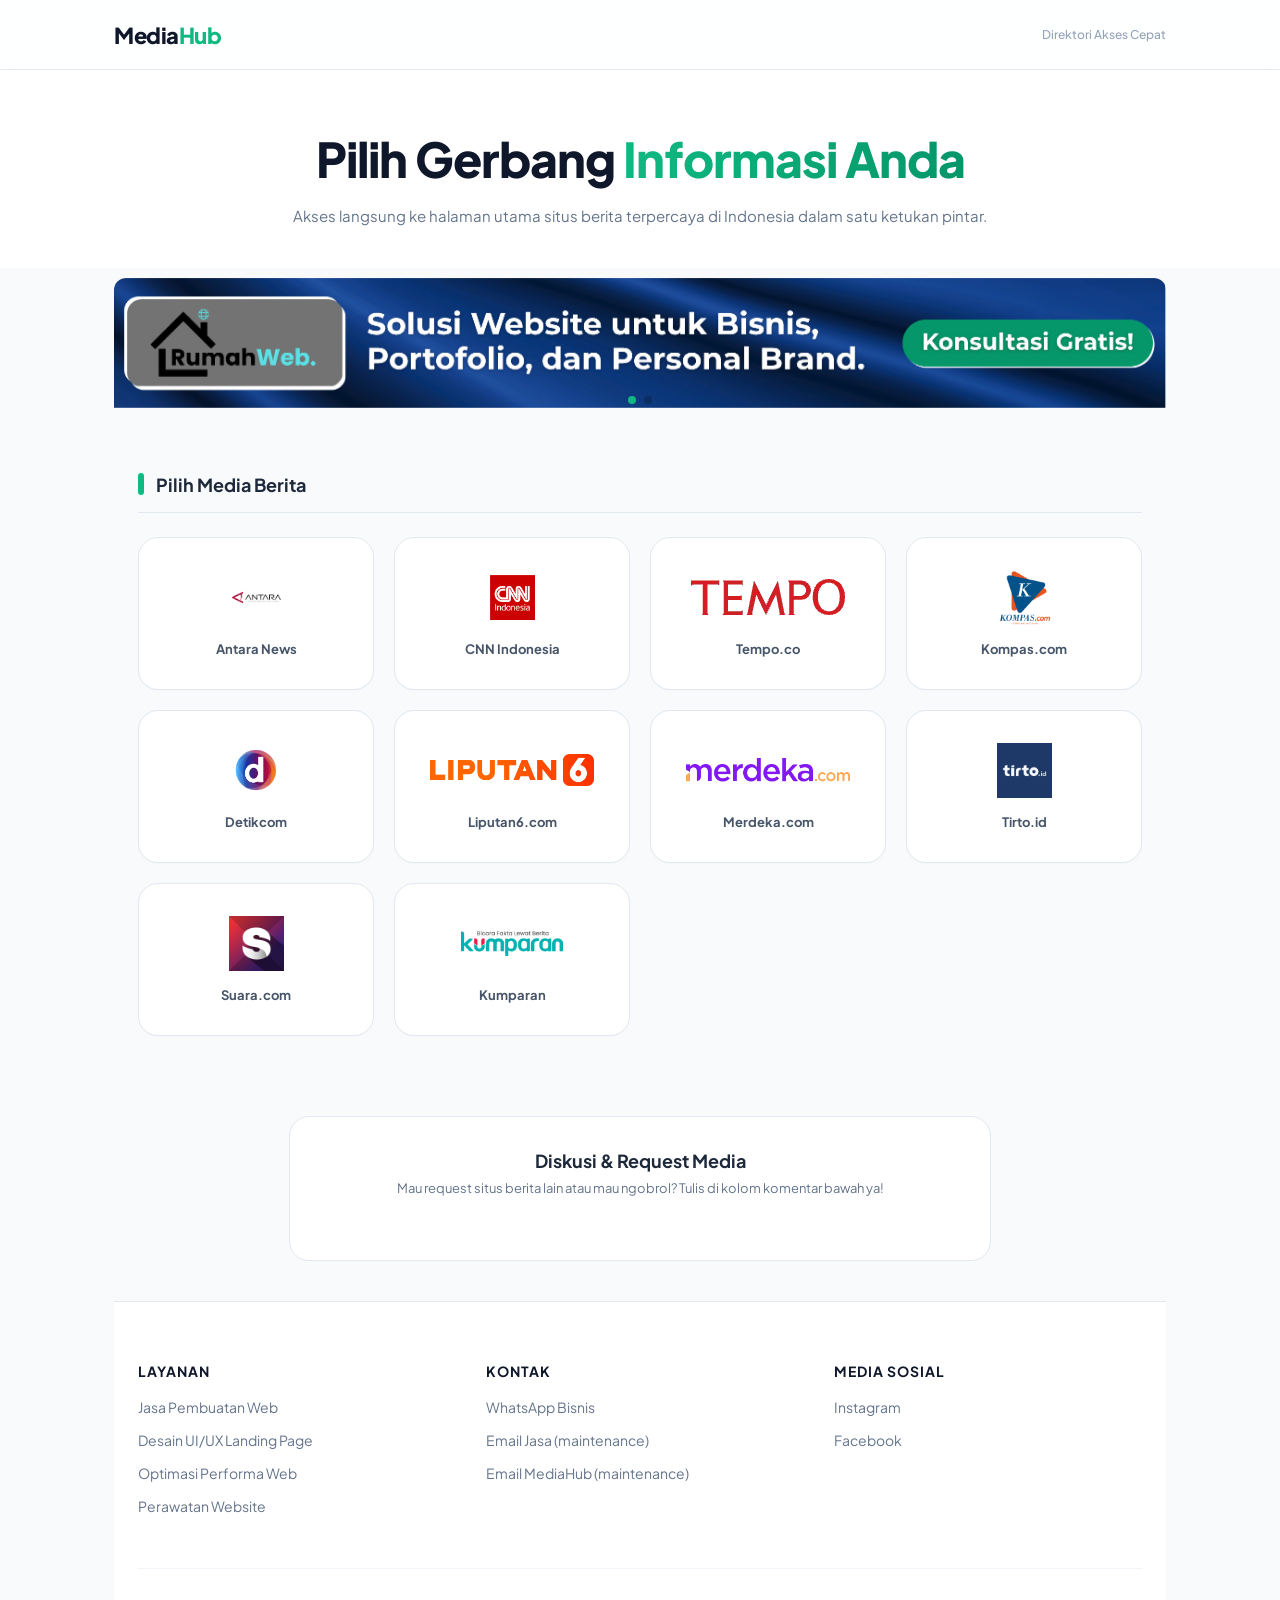
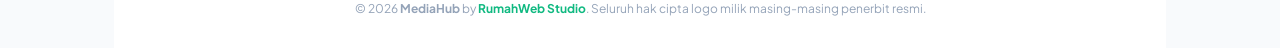
==== index.html @ a0507796 "Update index.html" ====
<!DOCTYPE html>
<html lang="id">
<head>
    <meta charset="UTF-8">
    <meta name="viewport" content="width=device-width, initial-scale=1.0">
    <title>MediaHub | Portal Berita Nasional</title>
    <style>
        @import url('https://fonts.googleapis.com/css2?family=Plus+Jakarta+Sans:wght@400;600;700;800&display=swap');

        * {
            margin: 0;
            padding: 0;
            box-sizing: border-box;
        }

        body {
            font-family: 'Plus Jakarta Sans', sans-serif;
            background-color: #f8fafc;
            color: #0f172a;
            -webkit-font-smoothing: antialiased;
        }

        .navbar {
            position: sticky;
            top: 0;
            z-index: 50;
            background-color: rgba(255, 255, 255, 0.85);
            backdrop-filter: blur(12px);
            -webkit-backdrop-filter: blur(12px);
            border-bottom: 1px solid #e2e8f0;
            height: 70px;
            display: flex;
            align-items: center;
        }

        .navbar-container {
            width: 100%;
            max-width: 1100px;
            margin: 0 auto;
            padding: 0 24px;
            display: flex;
            justify-content: space-between;
            align-items: center;
        }

        .brand {
            font-size: 22px;
            font-weight: 800;
            letter-spacing: -0.5px;
            color: #0f172a;
        }

        .brand span {
            color: #10b981;
        }

        .nav-info {
            font-size: 12px;
            color: #94a3b8;
            font-weight: 500;
        }

        .hero {
            background-color: #ffffff;
            padding: 60px 24px 40px 24px;
            text-align: center;
        }

        .hero-container {
            max-width: 700px;
            margin: 0 auto;
        }

        .hero h1 {
            font-size: 36px;
            font-weight: 800;
            letter-spacing: -1px;
            line-height: 1.2;
            margin-bottom: 16px;
        }

        .hero h1 span {
            background: linear-gradient(to right, #10b981, #059669);
            -webkit-background-clip: text;
            -webkit-text-fill-color: transparent;
        }

        .hero p {
            color: #64748b;
            font-size: 15px;
            line-height: 1.6;
        }

        .ads-container {
            max-width: 1100px;
            margin: 0 auto;
            padding: 0 24px;
        }

        /* Style Banner Iklan Mandiri RumahWeb Studio */
        .banner-iklan {
            width: 100%;
            max-width: 728px;
            height: auto;
            display: block;
            margin: 10px auto 0 auto;
            border-radius: 12px;
            box-shadow: 0 4px 12px rgba(0, 0, 0, 0.05);
            transition: transform 0.2s ease;
        }

        .banner-iklan:hover {
            transform: scale(1.01);
        }

        .main-content {
            max-width: 1100px;
            margin: 0 auto;
            padding: 40px 24px;
        }

        .category-title {
            display: flex;
            align-items: center;
            gap: 12px;
            margin-bottom: 24px;
            padding-bottom: 16px;
            border-bottom: 1px solid #e2e8f0;
        }

        .title-indicator {
            width: 6px;
            height: 22px;
            background-color: #10b981;
            border-radius: 4px;
        }

        .category-title h2 {
            font-size: 18px;
            font-weight: 700;
            color: #1e293b;
        }

        .grid-container {
            display: grid;
            grid-template-columns: repeat(2, 1fr);
            gap: 20px;
        }

        @media (min-width: 768px) {
            .grid-container {
                grid-template-columns: repeat(4, 1fr);
            }
            .hero h1 {
                font-size: 48px;
            }
        }

        .grid-item {
            display: flex;
            flex-direction: column;
            align-items: center;
            justify-content: center;
            background-color: #ffffff;
            border: 1px solid #e2e8f0;
            border-radius: 20px;
            padding: 32px 20px;
            text-decoration: none;
            position: relative;
            box-shadow: 0 1px 3px rgba(0, 0, 0, 0.02);
            transition: all 0.2s ease-in-out;
        }

        .logo-wrapper {
            height: 55px;
            display: flex;
            align-items: center;
            justify-content: center;
            margin-bottom: 16px;
            width: 100%;
        }

        .logo-wrapper img {
            max-height: 100%;
            max-width: 85%;
            object-fit: contain;
            transition: transform 0.2s ease;
        }

        .grid-item span {
            font-size: 13px;
            font-weight: 700;
            color: #475569;
            transition: color 0.2s ease;
        }

        /* EFEK HOVER GLOBAL - SEMUA JADI HITAM PEKAT */
        .grid-item:hover {
            transform: translateY(-5px);
            box-shadow: 0 10px 20px rgba(0, 0, 0, 0.05);
            border-color: #0f172a;
        }

        .grid-item:hover span {
            color: #0f172a;
        }

        /* Style Footer Multi-Kolom Rata Kiri */
        .main-footer {
            background-color: #ffffff;
            border-top: 1px solid #e2e8f0;
            padding: 60px 24px 30px 24px;
            margin-top: 40px;
        }

        .footer-container {
            max-width: 1100px;
            margin: 0 auto;
            display: grid;
            grid-template-columns: 1fr;
            gap: 40px;
            padding-bottom: 40px;
            border-bottom: 1px solid #f1f5f9;
        }

        @media (min-width: 768px) {
            .footer-container {
                grid-template-columns: repeat(3, 1fr);
            }
        }

        .footer-col h3 {
            font-size: 14px;
            font-weight: 700;
            text-transform: uppercase;
            letter-spacing: 1px;
            color: #0f172a;
            margin-bottom: 16px;
        }

        .footer-col ul {
            list-style: none;
        }

        .footer-col ul li {
            margin-bottom: 12px;
        }

        .footer-col ul li a {
            font-size: 14px;
            color: #64748b;
            text-decoration: none;
            transition: color 0.2s ease;
        }

        .footer-col ul li a:hover {
            color: #0f172a;
        }

        .footer-bottom {
            max-width: 1100px;
            margin: 30px auto 0 auto;
            text-align: center;
            font-size: 12px;
            color: #94a3b8;
            line-height: 1.6;
        }

        .swiper {
    padding-bottom: 25px !important;
        }

        .swiper-pagination {
    bottom: 0 !important;
        }

        .swiper-pagination-bullet-active {
    background: #10b981 !important;
        }

        .swiper-pagination-bullet {
    background: #94a3b8;
        }
    </style>
<!-- Swiper CSS -->
<link rel="stylesheet" href="https://cdn.jsdelivr.net/npm/swiper@11/swiper-bundle.min.css"/>
    

</head>
<body>

    <!-- 1. NAVBAR -->
    <nav class="navbar">
        <div class="navbar-container">
            <div class="brand">Media<span>Hub</span></div>
            <div class="nav-info">Direktori Akses Cepat</div>
        </div>
    </nav>

    <!-- 2. HERO -->
    <section class="hero">
        <div class="hero-container">
            <h1>Pilih Gerbang <span>Informasi Anda</span></h1>
            <p>Akses langsung ke halaman utama situs berita terpercaya di Indonesia dalam satu ketukan pintar.</p>
        </div>
    </section>

    <!-- 3. ZONE IKLAN -->
    <div class="ads-container">
        <div class="swiper" style="border-radius: 12px; overflow: hidden; margin-top: 10px;">
            <div class="swiper-wrapper">
                <!-- Banner 1 -->
                <div class="swiper-slide">
                    <a href="https://rumahwebstudio.my.id/"><img src="IklanB.png" style="width:100%; display:block;"></a>
                </div>
                <!-- Banner 2 -->
                <div class="swiper-slide">
                    <a href="https://rumahwebstudio.my.id/"><img src="IklanB.png" style="width:100%; display:block;"></a>
                </div>
            <!-- Pagination (titik di bawah) -->
            <div class="swiper-pagination"></div>
        </div>
    </div>

    <!-- 4. MAIN DASHBOARD GRID (10 KOTAK MEDIA) -->
    <main class="main-content">
        <div class="category-title">
            <div class="title-indicator"></div>
            <h2>Pilih Media Berita</h2>
        </div>

        <div class="grid-container">
            <a href="https://www.antaranews.com/" target="_blank" rel="noopener noreferrer" class="grid-item">
                <div class="logo-wrapper">
                    <img src="antara.png" alt="Antara News Logo">
                </div>
                <span>Antara News</span>
            </a>

            <a href="https://www.cnnindonesia.com/" target="_blank" rel="noopener noreferrer" class="grid-item">
                <div class="logo-wrapper">
                    <img src="cnn.png" alt="CNN Indonesia Logo" style="max-height: 45px;">
                </div>
                <span>CNN Indonesia</span>
            </a>

            <a href="https://www.tempo.co/" target="_blank" rel="noopener noreferrer" class="grid-item">
                <div class="logo-wrapper">
                    <img src="tempo.webp" alt="Tempo Logo">
                </div>
                <span>Tempo.co</span>
            </a>

            <a href="https://www.kompas.com/" target="_blank" rel="noopener noreferrer" class="grid-item">
                <div class="logo-wrapper">
                    <img src="kompas.png" alt="Kompas Logo">
                </div>
                <span>Kompas.com</span>
            </a>

            <a href="https://www.detik.com/" target="_blank" rel="noopener noreferrer" class="grid-item">
                <div class="logo-wrapper">
                    <img src="detik.png" alt="Detik Logo">
                </div>
                <span>Detikcom</span>
            </a>

            <a href="https://www.liputan6.com/" target="_blank" rel="noopener noreferrer" class="grid-item">
                <div class="logo-wrapper">
                    <img src="liputan.png" alt="Liputan6 Logo">
                </div>
                <span>Liputan6.com</span>
            </a>

            <a href="https://www.merdeka.com/" target="_blank" rel="noopener noreferrer" class="grid-item">
                <div class="logo-wrapper">
                    <img src="merdeka.png" alt="Merdeka Logo">
                </div>
                <span>Merdeka.com</span>
            </a>

            <a href="https://tirto.id/" target="_blank" rel="noopener noreferrer" class="grid-item">
                <div class="logo-wrapper">
                    <img src="tirto.jpeg" alt="Tirto Logo">
                </div>
                <span>Tirto.id</span>
            </a>

            <a href="https://www.suara.com/" target="_blank" rel="noopener noreferrer" class="grid-item">
                <div class="logo-wrapper">
                    <img src="suara.png" alt="Suara Logo">
                </div>
                <span>Suara.com</span>
            </a>

            <a href="https://kumparan.com/" target="_blank" rel="noopener noreferrer" class="grid-item">
                <div class="logo-wrapper">
                    <img src="kumparan.webp" alt="Kumparan Logo" style="max-height: 25px;">
                </div>
                <span>Kumparan</span>
            </a>

        </div>
    </main>

    <!-- 5. ZONE KOMENTAR DISQUS (SUDAH TERINTEGRASI SHORTNAME) -->
    <section style="max-width: 750px; margin: 40px auto; padding: 0 24px;">
        <div style="background-color: #ffffff; border: 1px solid #e2e8f0; border-radius: 20px; padding: 32px;">
            
            <h3 style="font-size: 18px; font-weight: 700; color: #1e293b; margin-bottom: 8px; text-align: center;">
                Diskusi & Request Media
            </h3>
            <p style="font-size: 13px; color: #64748b; text-align: center; margin-bottom: 32px;">
                Mau request situs berita lain atau mau ngobrol? Tulis di kolom komentar bawah ya!
            </p>

            <div id="disqus_thread"></div>
            
            <script>
                var disqus_config = function () {
                    this.page.url = window.location.href;  
                    this.page.identifier = window.location.pathname; 
                };

                (function() { 
                    var d = document, s = d.createElement('script');
                    // Pakai shortname lo: mediahubindonesia
                    s.src = 'https://mediahubindonesia.disqus.com/embed.js'; 
                    s.setAttribute('data-timestamp', +new Date());
                    (d.head || d.body).appendChild(s);
                })();
            </script>
            <noscript>Please enable JavaScript to view the <a href="https://disqus.com/?ref_noscript">comments powered by Disqus.</a></noscript>

        </div>
    </section>

    <!-- 6. FOOTER MULTI-KOLOM (RATA KIRI & LINK DOMAIN BARU) -->
    <footer class="main-footer">
        <div class="footer-container">
            
            <!-- KOLOM 1 -->
            <div class="footer-col">
                <h3>Layanan</h3>
                <ul>
                    <li><a href="https://rumahwebstudio.my.id/" target="_blank" rel="noopener noreferrer">Jasa Pembuatan Web</a></li>
                    <li><a href="https://rumahwebstudio.my.id/" target="_blank" rel="noopener noreferrer">Desain UI/UX Landing Page</a></li>
                    <li><a href="https://rumahwebstudio.my.id/" target="_blank" rel="noopener noreferrer">Optimasi Performa Web</a></li>
                    <li><a href="https://rumahwebstudio.my.id/" target="_blank" rel="noopener noreferrer">Perawatan Website</a></li>
                </ul>
            </div>

            <!-- KOLOM 2 -->
            <div class="footer-col">
                <h3>Kontak</h3>
                <ul>
                    <li><a href="https://wa.me/6283159448087" target="_blank" rel="noopener noreferrer">WhatsApp Bisnis</a></li>
                    <li><a href="mailto:">Email Jasa (maintenance)</a></li>
                    <li><a href="mailto:.com">Email MediaHub (maintenance)</a></li>
                </ul>
            </div>

            <!-- KOLOM 3 -->
            <div class="footer-col">
                <h3>Media Sosial</h3>
                <ul>
                    <li><a href="https://instagram.com/rumahweb.id" target="_blank" rel="noopener noreferrer">Instagram</a></li>
                    <li><a href="https://www.facebook.com/share/1BSfoQeHgv/" target="_blank" rel="noopener noreferrer">Facebook</a></li>
                </ul>
            </div>

        </div>

        <div class="footer-bottom">
            <p>&copy; 2026 <strong>MediaHub</strong> by <a href="https://rumahwebstudio.my.id/" target="_blank" rel="noopener noreferrer" style="color: #10b981; text-decoration: none; font-weight: 700;">RumahWeb Studio</a>. Seluruh hak cipta logo milik masing-masing penerbit resmi.</p>
        </div>
    </footer>

</body>
<!-- Swiper JS -->
<script src="https://cdn.jsdelivr.net/npm/swiper@11/swiper-bundle.min.js"></script>
<script>
  const swiper = new Swiper('.swiper', {
    loop: true,
    autoplay: { delay: 3000, disableOnInteraction: false },
    pagination: { el: '.swiper-pagination', clickable: true },
  });
</script>
    
    
</html>
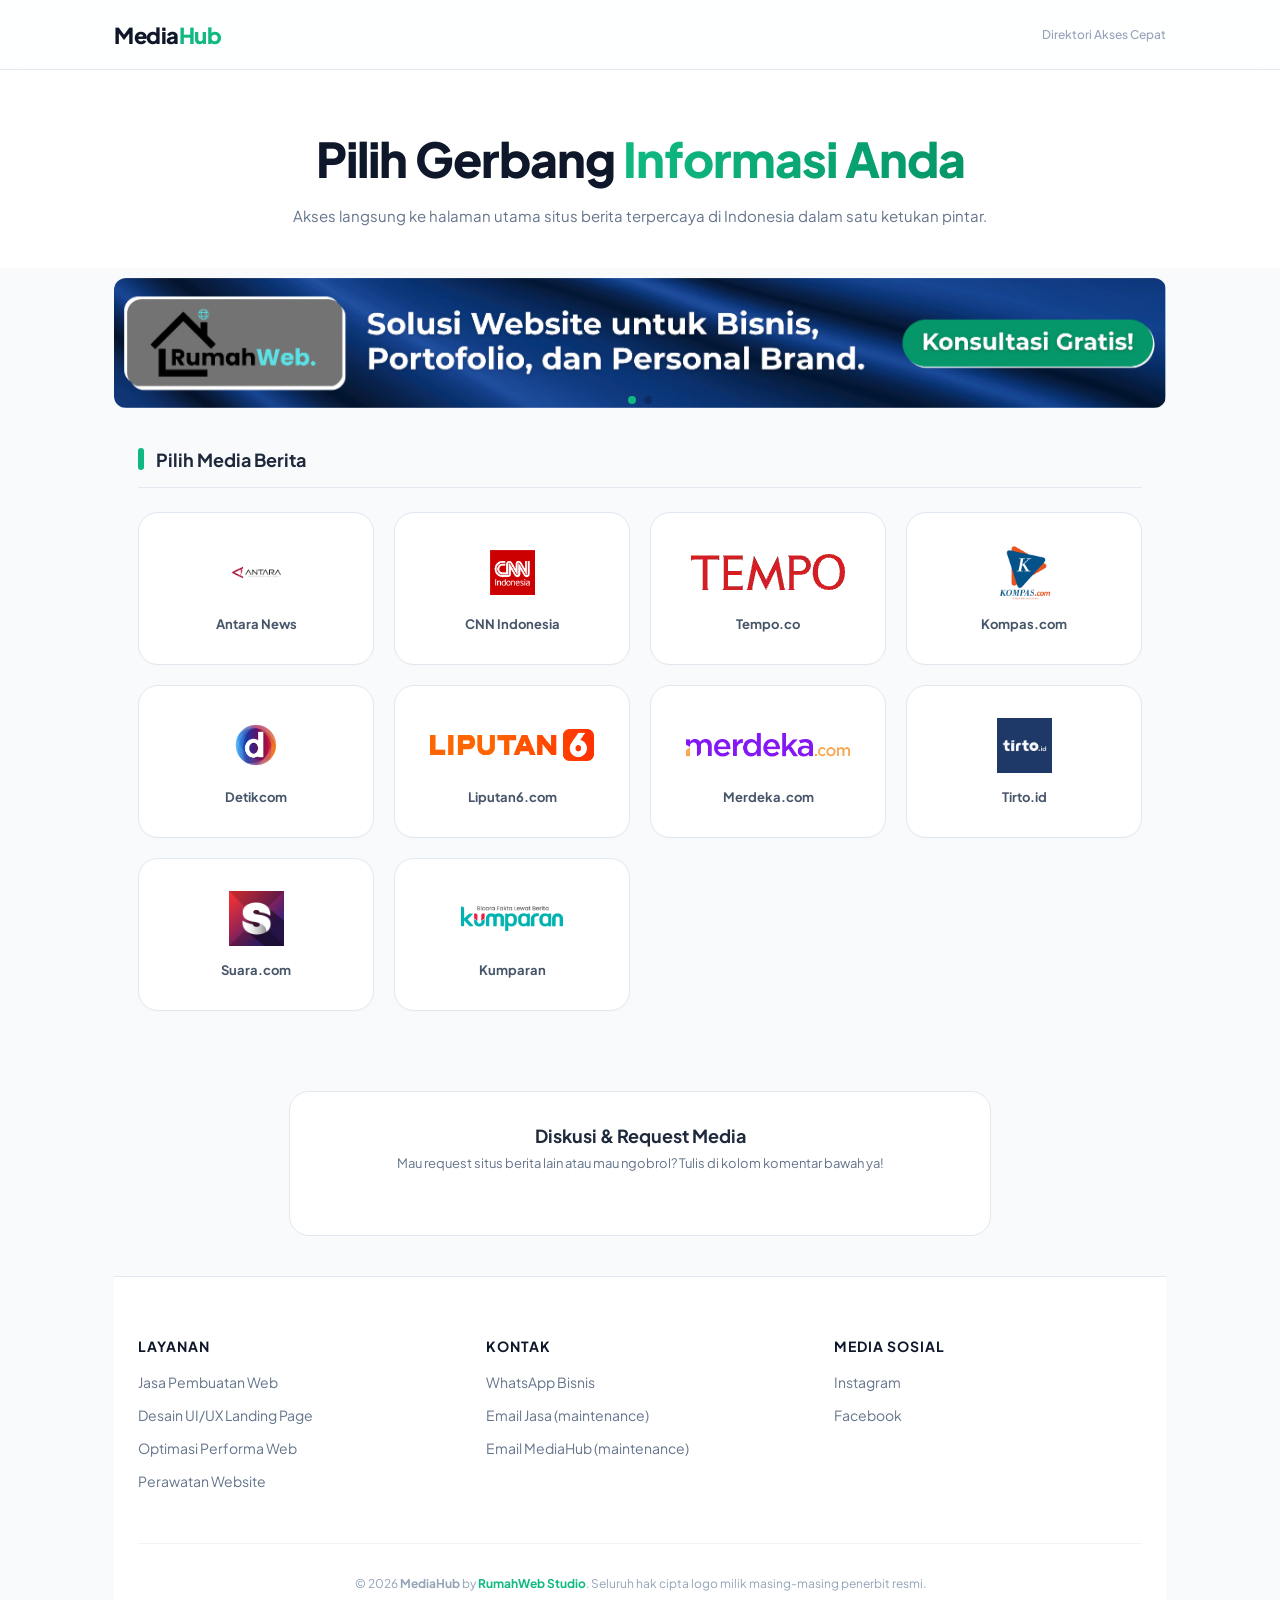
==== commit 26c306bf: "Update index.html" ====
--- a/index.html
+++ b/index.html
@@ -264,10 +264,6 @@
             font-size: 12px;
             color: #94a3b8;
             line-height: 1.6;
-        }
-
-        .swiper {
-    padding-bottom: 25px !important;
         }
 
         .swiper-pagination {
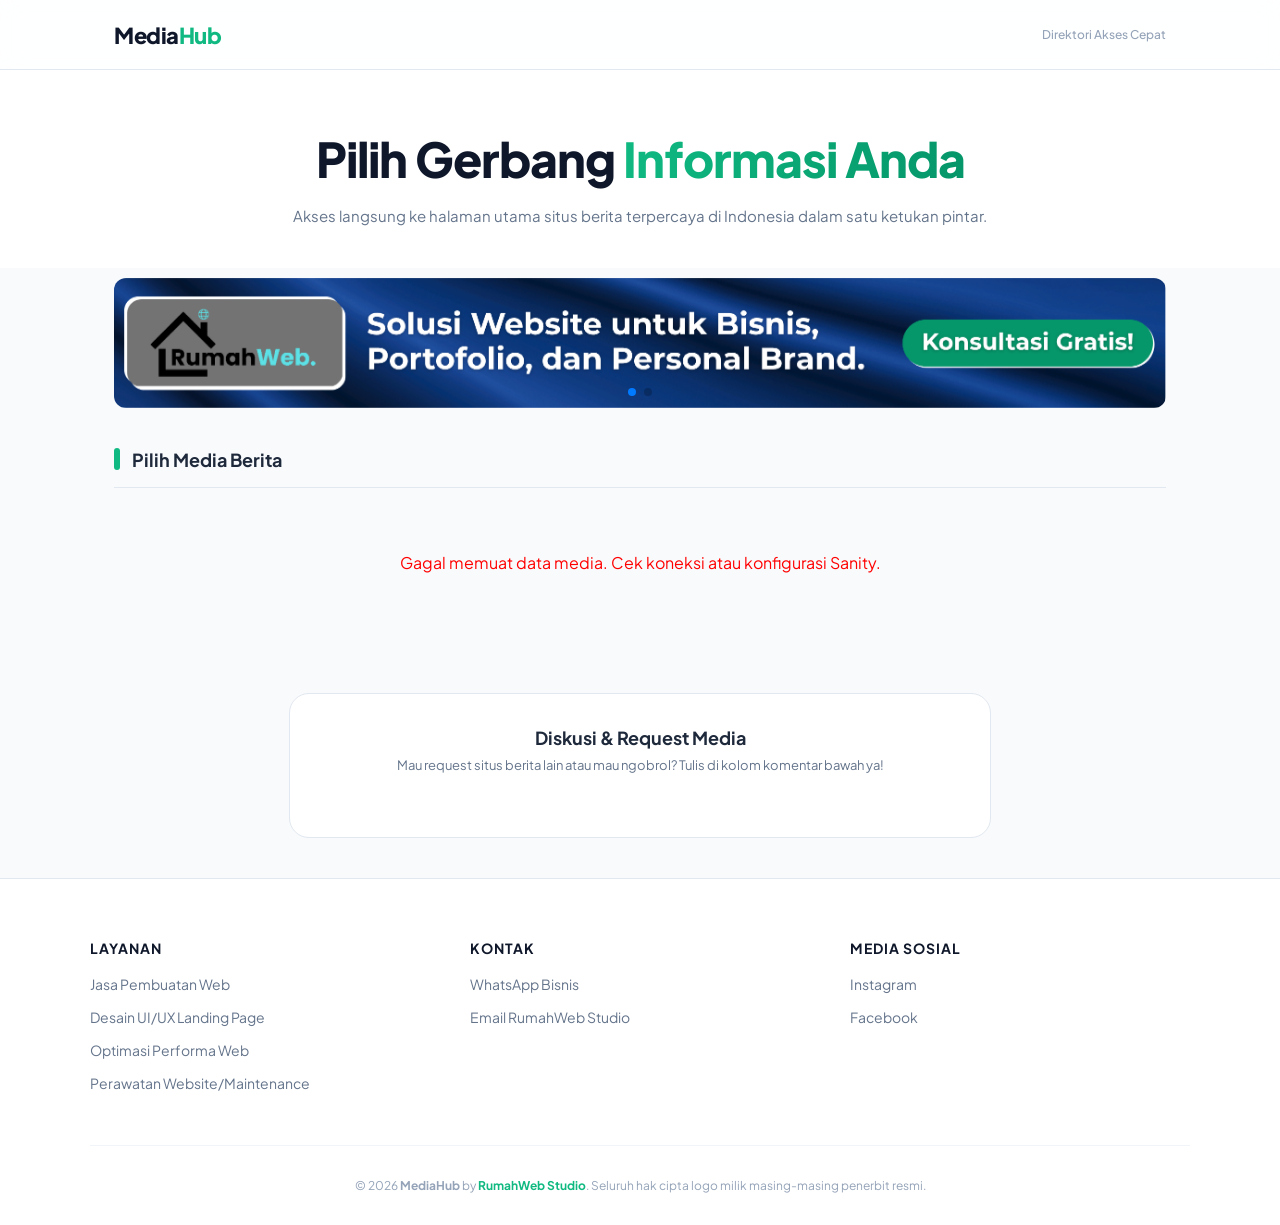
==== commit cc8b9124: "Update index.html" ====
--- a/index.html
+++ b/index.html
@@ -265,22 +265,9 @@
             color: #94a3b8;
             line-height: 1.6;
         }
-
-        .swiper-pagination {
-    bottom: 0 !important;
-        }
-
-        .swiper-pagination-bullet-active {
-    background: #10b981 !important;
-        }
-
-        .swiper-pagination-bullet {
-    background: #94a3b8;
-        }
     </style>
 <!-- Swiper CSS -->
 <link rel="stylesheet" href="https://cdn.jsdelivr.net/npm/swiper@11/swiper-bundle.min.css"/>
-    
 
 </head>
 <body>
@@ -301,7 +288,8 @@
         </div>
     </section>
 
-    <!-- 3. ZONE IKLAN -->
+    <!-- 3. ZONE IKLAN MANDIRI (Mengarahkan ke RumahWeb Studio) -->
+    <!-- ZONA IKLAN SLIDER -->
     <div class="ads-container">
         <div class="swiper" style="border-radius: 12px; overflow: hidden; margin-top: 10px;">
             <div class="swiper-wrapper">
@@ -309,14 +297,16 @@
                 <div class="swiper-slide">
                     <a href="https://rumahwebstudio.my.id/"><img src="IklanB.png" style="width:100%; display:block;"></a>
                 </div>
-                <!-- Banner 2 -->
+                <!-- Banner 2 (Tinggal copy paste jika punya banner lain) -->
                 <div class="swiper-slide">
                     <a href="https://rumahwebstudio.my.id/"><img src="IklanB.png" style="width:100%; display:block;"></a>
                 </div>
+            </div>
             <!-- Pagination (titik di bawah) -->
             <div class="swiper-pagination"></div>
         </div>
     </div>
+
 
     <!-- 4. MAIN DASHBOARD GRID (10 KOTAK MEDIA) -->
     <main class="main-content">
@@ -325,84 +315,15 @@
             <h2>Pilih Media Berita</h2>
         </div>
 
-        <div class="grid-container">
-            <a href="https://www.antaranews.com/" target="_blank" rel="noopener noreferrer" class="grid-item">
-                <div class="logo-wrapper">
-                    <img src="antara.png" alt="Antara News Logo">
-                </div>
-                <span>Antara News</span>
-            </a>
-
-            <a href="https://www.cnnindonesia.com/" target="_blank" rel="noopener noreferrer" class="grid-item">
-                <div class="logo-wrapper">
-                    <img src="cnn.png" alt="CNN Indonesia Logo" style="max-height: 45px;">
-                </div>
-                <span>CNN Indonesia</span>
-            </a>
-
-            <a href="https://www.tempo.co/" target="_blank" rel="noopener noreferrer" class="grid-item">
-                <div class="logo-wrapper">
-                    <img src="tempo.webp" alt="Tempo Logo">
-                </div>
-                <span>Tempo.co</span>
-            </a>
-
-            <a href="https://www.kompas.com/" target="_blank" rel="noopener noreferrer" class="grid-item">
-                <div class="logo-wrapper">
-                    <img src="kompas.png" alt="Kompas Logo">
-                </div>
-                <span>Kompas.com</span>
-            </a>
-
-            <a href="https://www.detik.com/" target="_blank" rel="noopener noreferrer" class="grid-item">
-                <div class="logo-wrapper">
-                    <img src="detik.png" alt="Detik Logo">
-                </div>
-                <span>Detikcom</span>
-            </a>
-
-            <a href="https://www.liputan6.com/" target="_blank" rel="noopener noreferrer" class="grid-item">
-                <div class="logo-wrapper">
-                    <img src="liputan.png" alt="Liputan6 Logo">
-                </div>
-                <span>Liputan6.com</span>
-            </a>
-
-            <a href="https://www.merdeka.com/" target="_blank" rel="noopener noreferrer" class="grid-item">
-                <div class="logo-wrapper">
-                    <img src="merdeka.png" alt="Merdeka Logo">
-                </div>
-                <span>Merdeka.com</span>
-            </a>
-
-            <a href="https://tirto.id/" target="_blank" rel="noopener noreferrer" class="grid-item">
-                <div class="logo-wrapper">
-                    <img src="tirto.jpeg" alt="Tirto Logo">
-                </div>
-                <span>Tirto.id</span>
-            </a>
-
-            <a href="https://www.suara.com/" target="_blank" rel="noopener noreferrer" class="grid-item">
-                <div class="logo-wrapper">
-                    <img src="suara.png" alt="Suara Logo">
-                </div>
-                <span>Suara.com</span>
-            </a>
-
-            <a href="https://kumparan.com/" target="_blank" rel="noopener noreferrer" class="grid-item">
-                <div class="logo-wrapper">
-                    <img src="kumparan.webp" alt="Kumparan Logo" style="max-height: 25px;">
-                </div>
-                <span>Kumparan</span>
-            </a>
-
-        </div>
+<div class="grid-container" id="media-grid">
+</div>
+
     </main>
 
     <!-- 5. ZONE KOMENTAR DISQUS (SUDAH TERINTEGRASI SHORTNAME) -->
     <section style="max-width: 750px; margin: 40px auto; padding: 0 24px;">
         <div style="background-color: #ffffff; border: 1px solid #e2e8f0; border-radius: 20px; padding: 32px;">
-            
+
             <h3 style="font-size: 18px; font-weight: 700; color: #1e293b; margin-bottom: 8px; text-align: center;">
                 Diskusi & Request Media
             </h3>
@@ -411,17 +332,17 @@
             </p>
 
             <div id="disqus_thread"></div>
-            
+
             <script>
                 var disqus_config = function () {
-                    this.page.url = window.location.href;  
-                    this.page.identifier = window.location.pathname; 
+                    this.page.url = window.location.href;
+                    this.page.identifier = window.location.pathname;
                 };
 
-                (function() { 
+                (function() {
                     var d = document, s = d.createElement('script');
                     // Pakai shortname lo: mediahubindonesia
-                    s.src = 'https://mediahubindonesia.disqus.com/embed.js'; 
+                    s.src = 'https://mediahubindonesia.disqus.com/embed.js';
                     s.setAttribute('data-timestamp', +new Date());
                     (d.head || d.body).appendChild(s);
                 })();
@@ -434,7 +355,7 @@
     <!-- 6. FOOTER MULTI-KOLOM (RATA KIRI & LINK DOMAIN BARU) -->
     <footer class="main-footer">
         <div class="footer-container">
-            
+
             <!-- KOLOM 1 -->
             <div class="footer-col">
                 <h3>Layanan</h3>
@@ -442,7 +363,7 @@
                     <li><a href="https://rumahwebstudio.my.id/" target="_blank" rel="noopener noreferrer">Jasa Pembuatan Web</a></li>
                     <li><a href="https://rumahwebstudio.my.id/" target="_blank" rel="noopener noreferrer">Desain UI/UX Landing Page</a></li>
                     <li><a href="https://rumahwebstudio.my.id/" target="_blank" rel="noopener noreferrer">Optimasi Performa Web</a></li>
-                    <li><a href="https://rumahwebstudio.my.id/" target="_blank" rel="noopener noreferrer">Perawatan Website</a></li>
+                    <li><a href="https://rumahwebstudio.my.id/" target="_blank" rel="noopener noreferrer">Perawatan Website/Maintenance</a></li>
                 </ul>
             </div>
 
@@ -451,8 +372,7 @@
                 <h3>Kontak</h3>
                 <ul>
                     <li><a href="https://wa.me/6283159448087" target="_blank" rel="noopener noreferrer">WhatsApp Bisnis</a></li>
-                    <li><a href="mailto:">Email Jasa (maintenance)</a></li>
-                    <li><a href="mailto:.com">Email MediaHub (maintenance)</a></li>
+                    <li><a href="mailto:rumahwebstudio@gmail.com">Email RumahWeb Studio</a></li>
                 </ul>
             </div>
 
@@ -461,7 +381,7 @@
                 <h3>Media Sosial</h3>
                 <ul>
                     <li><a href="https://instagram.com/rumahweb.id" target="_blank" rel="noopener noreferrer">Instagram</a></li>
-                    <li><a href="https://www.facebook.com/share/1BSfoQeHgv/" target="_blank" rel="noopener noreferrer">Facebook</a></li>
+                    <li><a href="https://www.facebook.com/share/1EgsS9cNZ3/" target="_blank" rel="noopener noreferrer">Facebook</a></li>
                 </ul>
             </div>
 
@@ -471,8 +391,6 @@
             <p>&copy; 2026 <strong>MediaHub</strong> by <a href="https://rumahwebstudio.my.id/" target="_blank" rel="noopener noreferrer" style="color: #10b981; text-decoration: none; font-weight: 700;">RumahWeb Studio</a>. Seluruh hak cipta logo milik masing-masing penerbit resmi.</p>
         </div>
     </footer>
-
-</body>
 <!-- Swiper JS -->
 <script src="https://cdn.jsdelivr.net/npm/swiper@11/swiper-bundle.min.js"></script>
 <script>
@@ -482,6 +400,58 @@
     pagination: { el: '.swiper-pagination', clickable: true },
   });
 </script>
-    
-    
+
+<script>
+  (async function loadMedia() {
+    const container = document.getElementById('media-grid');
+    if (!container) return;
+
+    // Tampilkan loading dulu
+    container.innerHTML = '<div style="grid-column:1/-1; text-align:center; padding:40px;">Memuat media...</div>';
+
+    const projectId = '95ioi1kk';   // dari sanity.config.ts
+    const dataset = 'production';
+    // Gunakan API version yang stabil
+    const apiVersion = '2021-10-21';
+
+    // GROQ query: ambil media aktif, urutkan berdasarkan 'urutan'
+    const query = `*[_type == "media" && aktif == true] | order(urutan asc) {
+      nama,
+      url,
+      "logo": logo.asset->url
+    }`;
+
+    const url = `https://${projectId}.api.sanity.io/v${apiVersion}/data/query/${dataset}?query=${encodeURIComponent(query)}`;
+
+    try {
+      const response = await fetch(url);
+      if (!response.ok) throw new Error(`HTTP ${response.status}`);
+      const data = await response.json();
+      const mediaList = data.result;
+
+      if (!mediaList || mediaList.length === 0) {
+        container.innerHTML = '<div style="grid-column:1/-1; text-align:center; padding:40px;">Belum ada media aktif.</div>';
+        return;
+      }
+
+      // Render media
+      container.innerHTML = mediaList.map(media => `
+        <a href="${media.url}"
+           target="_blank"
+           rel="noopener noreferrer"
+           class="grid-item">
+          <div class="logo-wrapper">
+            <img src="${media.logo}" alt="${media.nama}" loading="lazy">
+          </div>
+          <span>${media.nama}</span>
+        </a>
+      `).join('');
+    } catch (error) {
+      console.error('Gagal mengambil media:', error);
+      container.innerHTML = '<div style="grid-column:1/-1; text-align:center; padding:40px; color:red;">Gagal memuat data media. Cek koneksi atau konfigurasi Sanity.</div>';
+    }
+  })();
+</script>
+
+</body>
 </html>
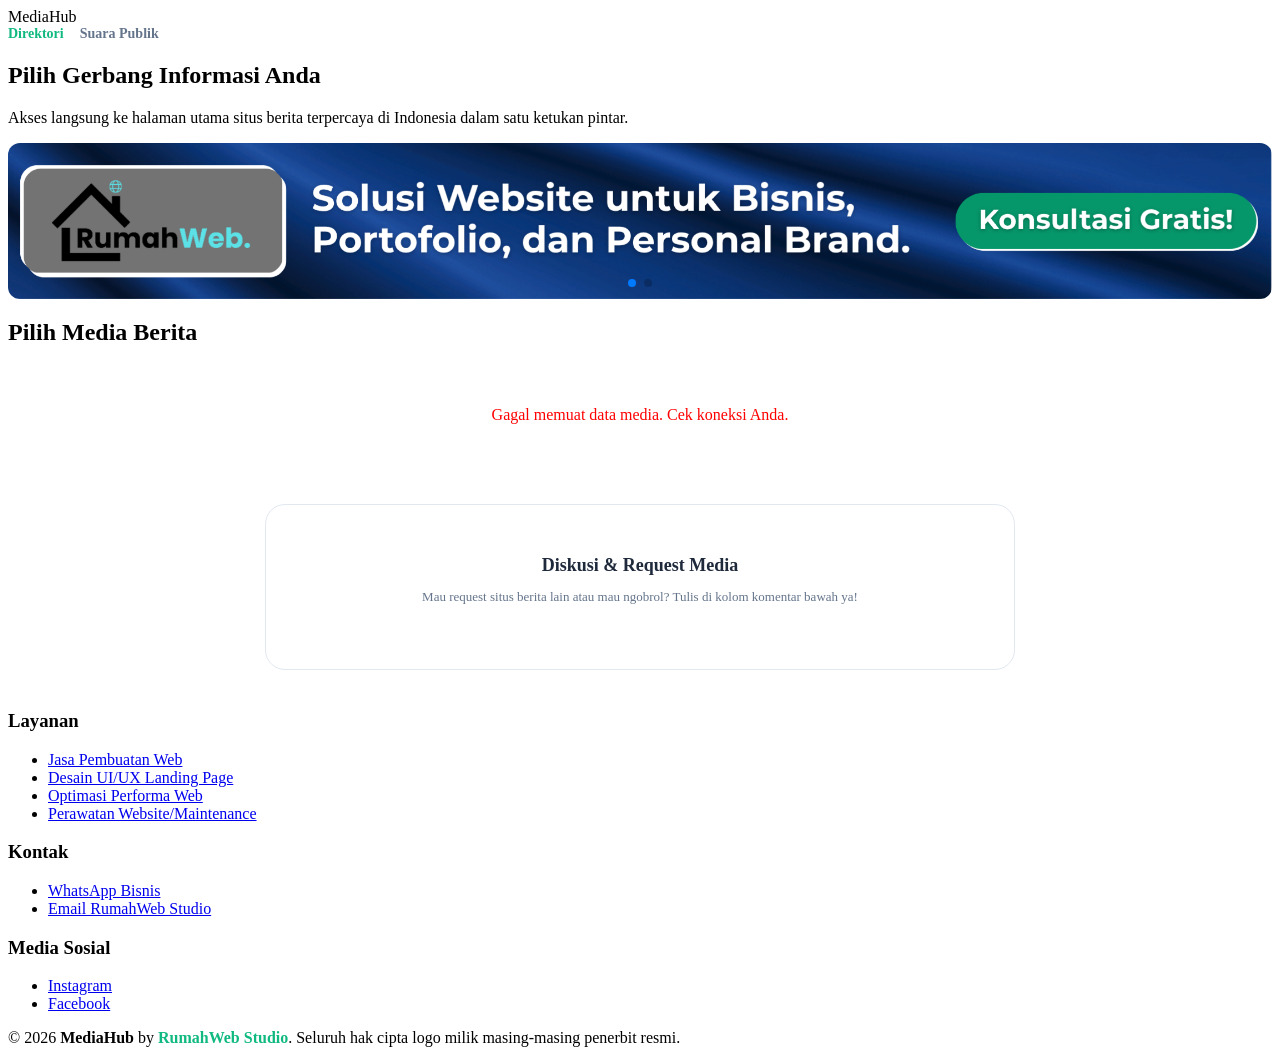
==== commit af709db0: "Update index.html" ====
--- a/index.html
+++ b/index.html
@@ -4,283 +4,24 @@
     <meta charset="UTF-8">
     <meta name="viewport" content="width=device-width, initial-scale=1.0">
     <title>MediaHub | Portal Berita Nasional</title>
-    <style>
-        @import url('https://fonts.googleapis.com/css2?family=Plus+Jakarta+Sans:wght@400;600;700;800&display=swap');
 
-        * {
-            margin: 0;
-            padding: 0;
-            box-sizing: border-box;
-        }
+    <link rel="stylesheet" href="style.css">
 
-        body {
-            font-family: 'Plus Jakarta Sans', sans-serif;
-            background-color: #f8fafc;
-            color: #0f172a;
-            -webkit-font-smoothing: antialiased;
-        }
-
-        .navbar {
-            position: sticky;
-            top: 0;
-            z-index: 50;
-            background-color: rgba(255, 255, 255, 0.85);
-            backdrop-filter: blur(12px);
-            -webkit-backdrop-filter: blur(12px);
-            border-bottom: 1px solid #e2e8f0;
-            height: 70px;
-            display: flex;
-            align-items: center;
-        }
-
-        .navbar-container {
-            width: 100%;
-            max-width: 1100px;
-            margin: 0 auto;
-            padding: 0 24px;
-            display: flex;
-            justify-content: space-between;
-            align-items: center;
-        }
-
-        .brand {
-            font-size: 22px;
-            font-weight: 800;
-            letter-spacing: -0.5px;
-            color: #0f172a;
-        }
-
-        .brand span {
-            color: #10b981;
-        }
-
-        .nav-info {
-            font-size: 12px;
-            color: #94a3b8;
-            font-weight: 500;
-        }
-
-        .hero {
-            background-color: #ffffff;
-            padding: 60px 24px 40px 24px;
-            text-align: center;
-        }
-
-        .hero-container {
-            max-width: 700px;
-            margin: 0 auto;
-        }
-
-        .hero h1 {
-            font-size: 36px;
-            font-weight: 800;
-            letter-spacing: -1px;
-            line-height: 1.2;
-            margin-bottom: 16px;
-        }
-
-        .hero h1 span {
-            background: linear-gradient(to right, #10b981, #059669);
-            -webkit-background-clip: text;
-            -webkit-text-fill-color: transparent;
-        }
-
-        .hero p {
-            color: #64748b;
-            font-size: 15px;
-            line-height: 1.6;
-        }
-
-        .ads-container {
-            max-width: 1100px;
-            margin: 0 auto;
-            padding: 0 24px;
-        }
-
-        /* Style Banner Iklan Mandiri RumahWeb Studio */
-        .banner-iklan {
-            width: 100%;
-            max-width: 728px;
-            height: auto;
-            display: block;
-            margin: 10px auto 0 auto;
-            border-radius: 12px;
-            box-shadow: 0 4px 12px rgba(0, 0, 0, 0.05);
-            transition: transform 0.2s ease;
-        }
-
-        .banner-iklan:hover {
-            transform: scale(1.01);
-        }
-
-        .main-content {
-            max-width: 1100px;
-            margin: 0 auto;
-            padding: 40px 24px;
-        }
-
-        .category-title {
-            display: flex;
-            align-items: center;
-            gap: 12px;
-            margin-bottom: 24px;
-            padding-bottom: 16px;
-            border-bottom: 1px solid #e2e8f0;
-        }
-
-        .title-indicator {
-            width: 6px;
-            height: 22px;
-            background-color: #10b981;
-            border-radius: 4px;
-        }
-
-        .category-title h2 {
-            font-size: 18px;
-            font-weight: 700;
-            color: #1e293b;
-        }
-
-        .grid-container {
-            display: grid;
-            grid-template-columns: repeat(2, 1fr);
-            gap: 20px;
-        }
-
-        @media (min-width: 768px) {
-            .grid-container {
-                grid-template-columns: repeat(4, 1fr);
-            }
-            .hero h1 {
-                font-size: 48px;
-            }
-        }
-
-        .grid-item {
-            display: flex;
-            flex-direction: column;
-            align-items: center;
-            justify-content: center;
-            background-color: #ffffff;
-            border: 1px solid #e2e8f0;
-            border-radius: 20px;
-            padding: 32px 20px;
-            text-decoration: none;
-            position: relative;
-            box-shadow: 0 1px 3px rgba(0, 0, 0, 0.02);
-            transition: all 0.2s ease-in-out;
-        }
-
-        .logo-wrapper {
-            height: 55px;
-            display: flex;
-            align-items: center;
-            justify-content: center;
-            margin-bottom: 16px;
-            width: 100%;
-        }
-
-        .logo-wrapper img {
-            max-height: 100%;
-            max-width: 85%;
-            object-fit: contain;
-            transition: transform 0.2s ease;
-        }
-
-        .grid-item span {
-            font-size: 13px;
-            font-weight: 700;
-            color: #475569;
-            transition: color 0.2s ease;
-        }
-
-        /* EFEK HOVER GLOBAL - SEMUA JADI HITAM PEKAT */
-        .grid-item:hover {
-            transform: translateY(-5px);
-            box-shadow: 0 10px 20px rgba(0, 0, 0, 0.05);
-            border-color: #0f172a;
-        }
-
-        .grid-item:hover span {
-            color: #0f172a;
-        }
-
-        /* Style Footer Multi-Kolom Rata Kiri */
-        .main-footer {
-            background-color: #ffffff;
-            border-top: 1px solid #e2e8f0;
-            padding: 60px 24px 30px 24px;
-            margin-top: 40px;
-        }
-
-        .footer-container {
-            max-width: 1100px;
-            margin: 0 auto;
-            display: grid;
-            grid-template-columns: 1fr;
-            gap: 40px;
-            padding-bottom: 40px;
-            border-bottom: 1px solid #f1f5f9;
-        }
-
-        @media (min-width: 768px) {
-            .footer-container {
-                grid-template-columns: repeat(3, 1fr);
-            }
-        }
-
-        .footer-col h3 {
-            font-size: 14px;
-            font-weight: 700;
-            text-transform: uppercase;
-            letter-spacing: 1px;
-            color: #0f172a;
-            margin-bottom: 16px;
-        }
-
-        .footer-col ul {
-            list-style: none;
-        }
-
-        .footer-col ul li {
-            margin-bottom: 12px;
-        }
-
-        .footer-col ul li a {
-            font-size: 14px;
-            color: #64748b;
-            text-decoration: none;
-            transition: color 0.2s ease;
-        }
-
-        .footer-col ul li a:hover {
-            color: #0f172a;
-        }
-
-        .footer-bottom {
-            max-width: 1100px;
-            margin: 30px auto 0 auto;
-            text-align: center;
-            font-size: 12px;
-            color: #94a3b8;
-            line-height: 1.6;
-        }
-    </style>
-<!-- Swiper CSS -->
 <link rel="stylesheet" href="https://cdn.jsdelivr.net/npm/swiper@11/swiper-bundle.min.css"/>
 
 </head>
 <body>
 
-    <!-- 1. NAVBAR -->
     <nav class="navbar">
         <div class="navbar-container">
             <div class="brand">Media<span>Hub</span></div>
-            <div class="nav-info">Direktori Akses Cepat</div>
+            <div style="display: flex; gap: 16px; align-items: center;">
+                <a href="index.html" style="text-decoration: none; font-size: 14px; font-weight: 700; color: #10b981;">Direktori</a>
+                <a href="opini.html" style="text-decoration: none; font-size: 14px; font-weight: 600; color: #64748b;">Suara Publik</a>
+            </div>
         </div>
     </nav>
 
-    <!-- 2. HERO -->
     <section class="hero">
         <div class="hero-container">
             <h1>Pilih Gerbang <span>Informasi Anda</span></h1>
@@ -288,27 +29,21 @@
         </div>
     </section>
 
-    <!-- 3. ZONE IKLAN MANDIRI (Mengarahkan ke RumahWeb Studio) -->
-    <!-- ZONA IKLAN SLIDER -->
     <div class="ads-container">
         <div class="swiper" style="border-radius: 12px; overflow: hidden; margin-top: 10px;">
             <div class="swiper-wrapper">
-                <!-- Banner 1 -->
                 <div class="swiper-slide">
                     <a href="https://rumahwebstudio.my.id/"><img src="IklanB.png" style="width:100%; display:block;"></a>
                 </div>
-                <!-- Banner 2 (Tinggal copy paste jika punya banner lain) -->
                 <div class="swiper-slide">
                     <a href="https://rumahwebstudio.my.id/"><img src="IklanB.png" style="width:100%; display:block;"></a>
                 </div>
             </div>
-            <!-- Pagination (titik di bawah) -->
             <div class="swiper-pagination"></div>
         </div>
     </div>
 
 
-    <!-- 4. MAIN DASHBOARD GRID (10 KOTAK MEDIA) -->
     <main class="main-content">
         <div class="category-title">
             <div class="title-indicator"></div>
@@ -320,7 +55,6 @@
 
     </main>
 
-    <!-- 5. ZONE KOMENTAR DISQUS (SUDAH TERINTEGRASI SHORTNAME) -->
     <section style="max-width: 750px; margin: 40px auto; padding: 0 24px;">
         <div style="background-color: #ffffff; border: 1px solid #e2e8f0; border-radius: 20px; padding: 32px;">
 
@@ -352,11 +86,9 @@
         </div>
     </section>
 
-    <!-- 6. FOOTER MULTI-KOLOM (RATA KIRI & LINK DOMAIN BARU) -->
     <footer class="main-footer">
         <div class="footer-container">
 
-            <!-- KOLOM 1 -->
             <div class="footer-col">
                 <h3>Layanan</h3>
                 <ul>
@@ -367,7 +99,6 @@
                 </ul>
             </div>
 
-            <!-- KOLOM 2 -->
             <div class="footer-col">
                 <h3>Kontak</h3>
                 <ul>
@@ -376,7 +107,6 @@
                 </ul>
             </div>
 
-            <!-- KOLOM 3 -->
             <div class="footer-col">
                 <h3>Media Sosial</h3>
                 <ul>
@@ -391,7 +121,6 @@
             <p>&copy; 2026 <strong>MediaHub</strong> by <a href="https://rumahwebstudio.my.id/" target="_blank" rel="noopener noreferrer" style="color: #10b981; text-decoration: none; font-weight: 700;">RumahWeb Studio</a>. Seluruh hak cipta logo milik masing-masing penerbit resmi.</p>
         </div>
     </footer>
-<!-- Swiper JS -->
 <script src="https://cdn.jsdelivr.net/npm/swiper@11/swiper-bundle.min.js"></script>
 <script>
   const swiper = new Swiper('.swiper', {
@@ -448,7 +177,7 @@
       `).join('');
     } catch (error) {
       console.error('Gagal mengambil media:', error);
-      container.innerHTML = '<div style="grid-column:1/-1; text-align:center; padding:40px; color:red;">Gagal memuat data media. Cek koneksi atau konfigurasi Sanity.</div>';
+      container.innerHTML = '<div style="grid-column:1/-1; text-align:center; padding:40px; color:red;">Gagal memuat data media. Cek koneksi Anda.</div>';
     }
   })();
 </script>
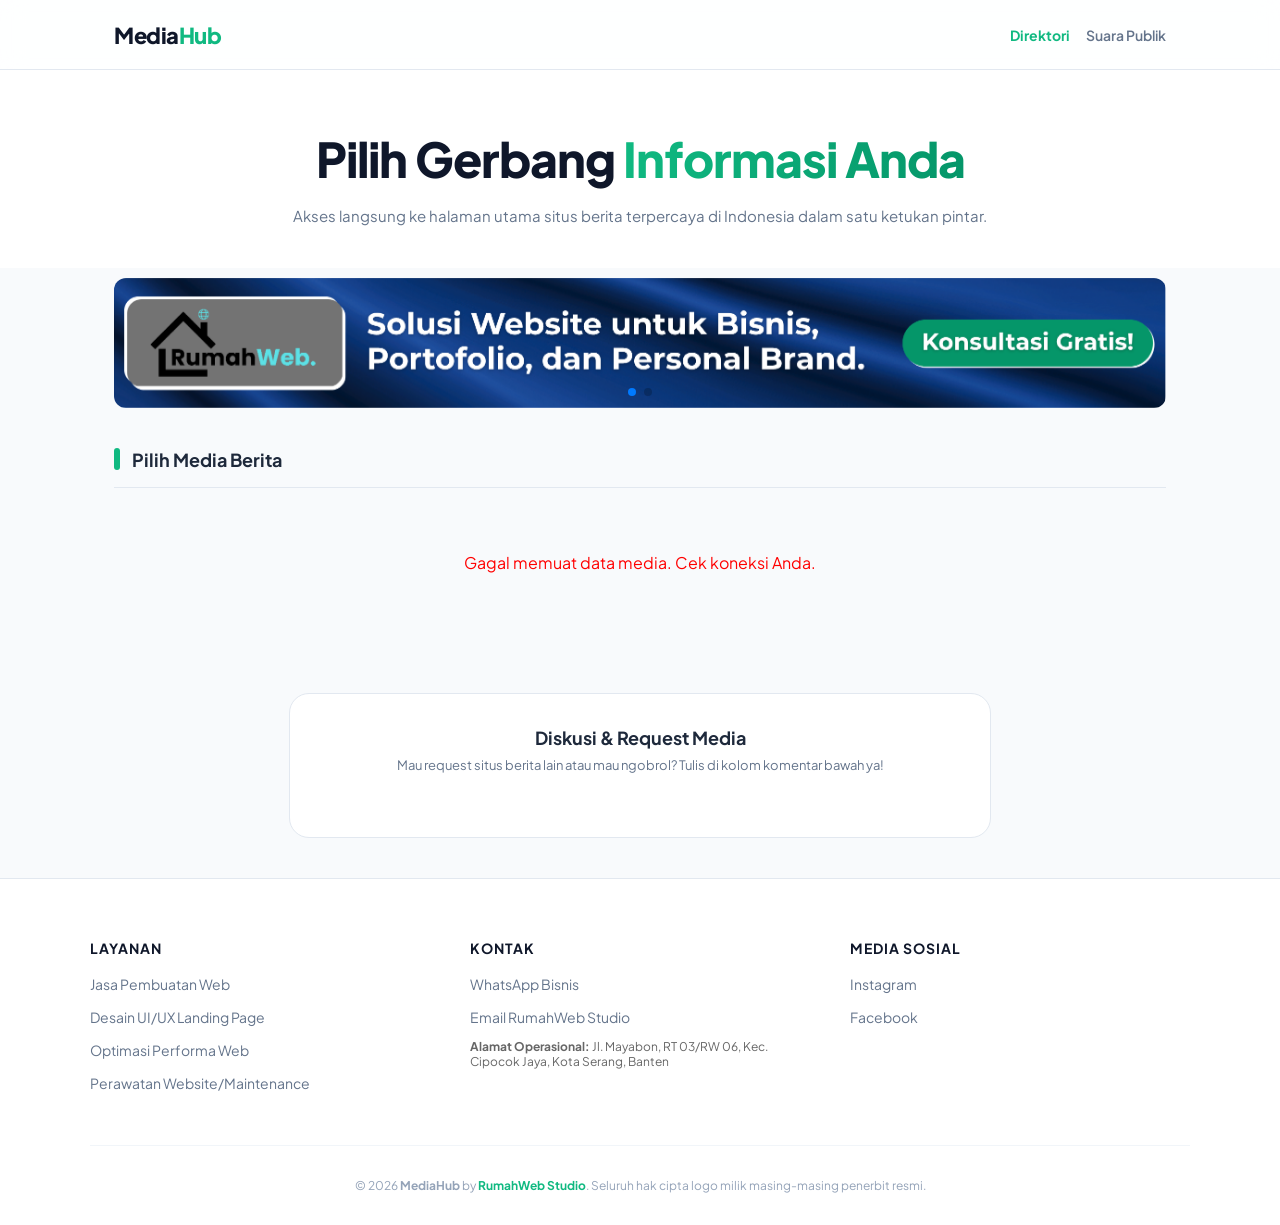
==== commit 8a0ff644: "Update index.html" ====
--- a/index.html
+++ b/index.html
@@ -105,6 +105,9 @@
                     <li><a href="https://wa.me/6283159448087" target="_blank" rel="noopener noreferrer">WhatsApp Bisnis</a></li>
                     <li><a href="mailto:rumahwebstudio@gmail.com">Email RumahWeb Studio</a></li>
                 </ul>
+                  <p style="font-size: 12px; color: #666; margin-top: 10px;">
+    <strong>Alamat Operasional:</strong> Jl. Mayabon, RT 03/RW 06, Kec. Cipocok Jaya, Kota Serang, Banten
+                  </p>
             </div>
 
             <div class="footer-col">
--- a/style.css
+++ b/style.css
@@ -0,0 +1,371 @@
+@import url('https://fonts.googleapis.com/css2?family=Plus+Jakarta+Sans:wght@400;600;700;800&display=swap');
+
+* {
+    margin: 0;
+    padding: 0;
+    box-sizing: border-box;
+}
+
+body {
+    font-family: 'Plus Jakarta Sans', sans-serif;
+    background-color: #f8fafc;
+    color: #0f172a;
+    -webkit-font-smoothing: antialiased;
+}
+
+.navbar {
+    position: sticky;
+    top: 0;
+    z-index: 50;
+    background-color: rgba(255, 255, 255, 0.85);
+    backdrop-filter: blur(12px);
+    -webkit-backdrop-filter: blur(12px);
+    border-bottom: 1px solid #e2e8f0;
+    height: 70px;
+    display: flex;
+    align-items: center;
+}
+
+.navbar-container {
+    width: 100%;
+    max-width: 1100px;
+    margin: 0 auto;
+    padding: 0 24px;
+    display: flex;
+    justify-content: space-between;
+    align-items: center;
+}
+
+.brand {
+    font-size: 22px;
+    font-weight: 800;
+    letter-spacing: -0.5px;
+    color: #0f172a;
+}
+
+.brand span {
+    color: #10b981;
+}
+
+.nav-info {
+    font-size: 12px;
+    color: #94a3b8;
+    font-weight: 500;
+}
+
+.hero {
+    background-color: #ffffff;
+    padding: 60px 24px 40px 24px;
+    text-align: center;
+}
+
+.hero-container {
+    max-width: 700px;
+    margin: 0 auto;
+}
+
+.hero h1 {
+    font-size: 36px;
+    font-weight: 800;
+    letter-spacing: -1px;
+    line-height: 1.2;
+    margin-bottom: 16px;
+}
+
+.hero h1 span {
+    background: linear-gradient(to right, #10b981, #059669);
+    -webkit-background-clip: text;
+    -webkit-text-fill-color: transparent;
+}
+
+.hero p {
+    color: #64748b;
+    font-size: 15px;
+    line-height: 1.6;
+}
+
+.ads-container {
+    max-width: 1100px;
+    margin: 0 auto;
+    padding: 0 24px;
+}
+
+/* Style Banner Iklan Mandiri RumahWeb Studio */
+.banner-iklan {
+    width: 100%;
+    max-width: 728px;
+    height: auto;
+    display: block;
+    margin: 10px auto 0 auto;
+    border-radius: 12px;
+    box-shadow: 0 4px 12px rgba(0, 0, 0, 0.05);
+    transition: transform 0.2s ease;
+}
+
+.banner-iklan:hover {
+    transform: scale(1.01);
+}
+
+.main-content {
+    max-width: 1100px;
+    margin: 0 auto;
+    padding: 40px 24px;
+}
+
+.category-title {
+    display: flex;
+    align-items: center;
+    gap: 12px;
+    margin-bottom: 24px;
+    padding-bottom: 16px;
+    border-bottom: 1px solid #e2e8f0;
+}
+
+.title-indicator {
+    width: 6px;
+    height: 22px;
+    background-color: #10b981;
+    border-radius: 4px;
+}
+
+.category-title h2 {
+    font-size: 18px;
+    font-weight: 700;
+    color: #1e293b;
+}
+
+.grid-container {
+    display: grid;
+    grid-template-columns: repeat(2, 1fr);
+    gap: 20px;
+}
+
+@media (min-width: 768px) {
+    .grid-container {
+        grid-template-columns: repeat(4, 1fr);
+    }
+    .hero h1 {
+        font-size: 48px;
+    }
+}
+
+.grid-item {
+    display: flex;
+    flex-direction: column;
+    align-items: center;
+    justify-content: center;
+    background-color: #ffffff;
+    border: 1px solid #e2e8f0;
+    border-radius: 20px;
+    padding: 32px 20px;
+    text-decoration: none;
+    position: relative;
+    box-shadow: 0 1px 3px rgba(0, 0, 0, 0.02);
+    transition: all 0.2s ease-in-out;
+}
+
+.logo-wrapper {
+    height: 55px;
+    display: flex;
+    align-items: center;
+    justify-content: center;
+    margin-bottom: 16px;
+    width: 100%;
+}
+
+.logo-wrapper img {
+    max-height: 100%;
+    max-width: 85%;
+    object-fit: contain;
+    transition: transform 0.2s ease;
+}
+
+.grid-item span {
+    font-size: 13px;
+    font-weight: 700;
+    color: #475569;
+    transition: color 0.2s ease;
+}
+
+/* EFEK HOVER GLOBAL - SEMUA JADI HITAM PEKAT */
+.grid-item:hover {
+    transform: translateY(-5px);
+    box-shadow: 0 10px 20px rgba(0, 0, 0, 0.05);
+    border-color: #0f172a;
+}
+
+.grid-item:hover span {
+    color: #0f172a;
+}
+
+/* Style Footer Multi-Kolom Rata Kiri */
+.main-footer {
+    background-color: #ffffff;
+    border-top: 1px solid #e2e8f0;
+    padding: 60px 24px 30px 24px;
+    margin-top: 40px;
+}
+
+.footer-container {
+    max-width: 1100px;
+    margin: 0 auto;
+    display: grid;
+    grid-template-columns: 1fr;
+    gap: 40px;
+    padding-bottom: 40px;
+    border-bottom: 1px solid #f1f5f9;
+}
+
+@media (min-width: 768px) {
+    .footer-container {
+        grid-template-columns: repeat(3, 1fr);
+    }
+}
+
+.footer-col h3 {
+    font-size: 14px;
+    font-weight: 700;
+    text-transform: uppercase;
+    letter-spacing: 1px;
+    color: #0f172a;
+    margin-bottom: 16px;
+}
+
+.footer-col ul {
+    list-style: none;
+}
+
+.footer-col ul li {
+    margin-bottom: 12px;
+}
+
+.footer-col ul li a {
+    font-size: 14px;
+    color: #64748b;
+    text-decoration: none;
+    transition: color 0.2s ease;
+}
+
+.footer-col ul li a:hover {
+    color: #0f172a;
+}
+
+.footer-bottom {
+    max-width: 1100px;
+    margin: 30px auto 0 auto;
+    text-align: center;
+    font-size: 12px;
+    color: #94a3b8;
+    line-height: 1.6;
+}
+
+/* ========================================= */
+/* CSS TAMBAHAN KHUSUS HALAMAN OPINI         */
+/* ========================================= */
+.opini-card {
+    display: flex;
+    flex-direction: column;
+    align-items: flex-start !important;
+    justify-content: flex-start !important;
+    background-color: #ffffff;
+    border: 1px solid #e2e8f0;
+    border-radius: 20px;
+    padding: 24px;
+    text-decoration: none;
+    box-shadow: 0 1px 3px rgba(0, 0, 0, 0.02);
+    transition: all 0.2s ease-in-out;
+    cursor: pointer;
+}
+
+.opini-card:hover {
+    transform: translateY(-5px);
+    box-shadow: 0 10px 20px rgba(0, 0, 0, 0.05);
+    border-color: #10b981;
+}
+
+.badge-opini {
+    background-color: #e6f4ea;
+    color: #10b981;
+    font-size: 11px;
+    padding: 4px 10px;
+    border-radius: 50px;
+    font-weight: 700;
+    margin-bottom: 12px;
+}
+
+.opini-meta {
+    font-size: 12px;
+    color: #94a3b8;
+    margin-top: auto;
+    padding-top: 16px;
+}
+
+/* Modal Style untuk Baca Tulisan */
+.modal {
+    display: none;
+    position: fixed;
+    z-index: 100;
+    left: 0; top: 0; width: 100%; height: 100%;
+    background-color: rgba(15, 23, 42, 0.6);
+    backdrop-filter: blur(4px);
+}
+
+.modal-content {
+    background-color: #fff;
+    margin: 10% auto;
+    padding: 32px;
+    border-radius: 24px;
+    max-width: 650px;
+    width: 85%;
+    max-height: 70vh;
+    overflow-y: auto;
+}
+
+/* Layout Grid Khusus Opini (Biar HP tetap 1 kolom, layar lebar 2 kolom) */
+.grid-opini {
+    display: grid;
+    grid-template-columns: 1fr;
+    gap: 20px;
+}
+
+@media (min-width: 768px) {
+    .grid-opini {
+        grid-template-columns: repeat(2, 1fr);
+    }
+}
+
+/* ========================================= */
+/* TOMBOL REQUEST POSTING           */
+/* ========================================= */
+.btn-request-posting {
+    display: inline-flex;
+    align-items: center;
+    gap: 8px;
+    background-color: #10b981;
+    color: #ffffff;
+    text-decoration: none;
+    font-size: 13px;
+    font-weight: 700;
+    padding: 10px 20px;
+    border-radius: 12px;
+    box-shadow: 0 4px 6px -1px rgba(16, 185, 129, 0.2);
+    transition: all 0.2s ease-in-out;
+}
+
+.btn-request-posting:hover {
+    background-color: #059669;
+    transform: translateY(-2px);
+    box-shadow: 0 10px 15px -3px rgba(16, 185, 129, 0.3);
+}
+
+.btn-request-posting:active {
+    transform: translateY(0);
+}
+
+@media (max-width: 480px) {
+    .btn-request-posting {
+        width: 100%;
+        justify-content: center;
+        padding: 12px;
+    }
+}
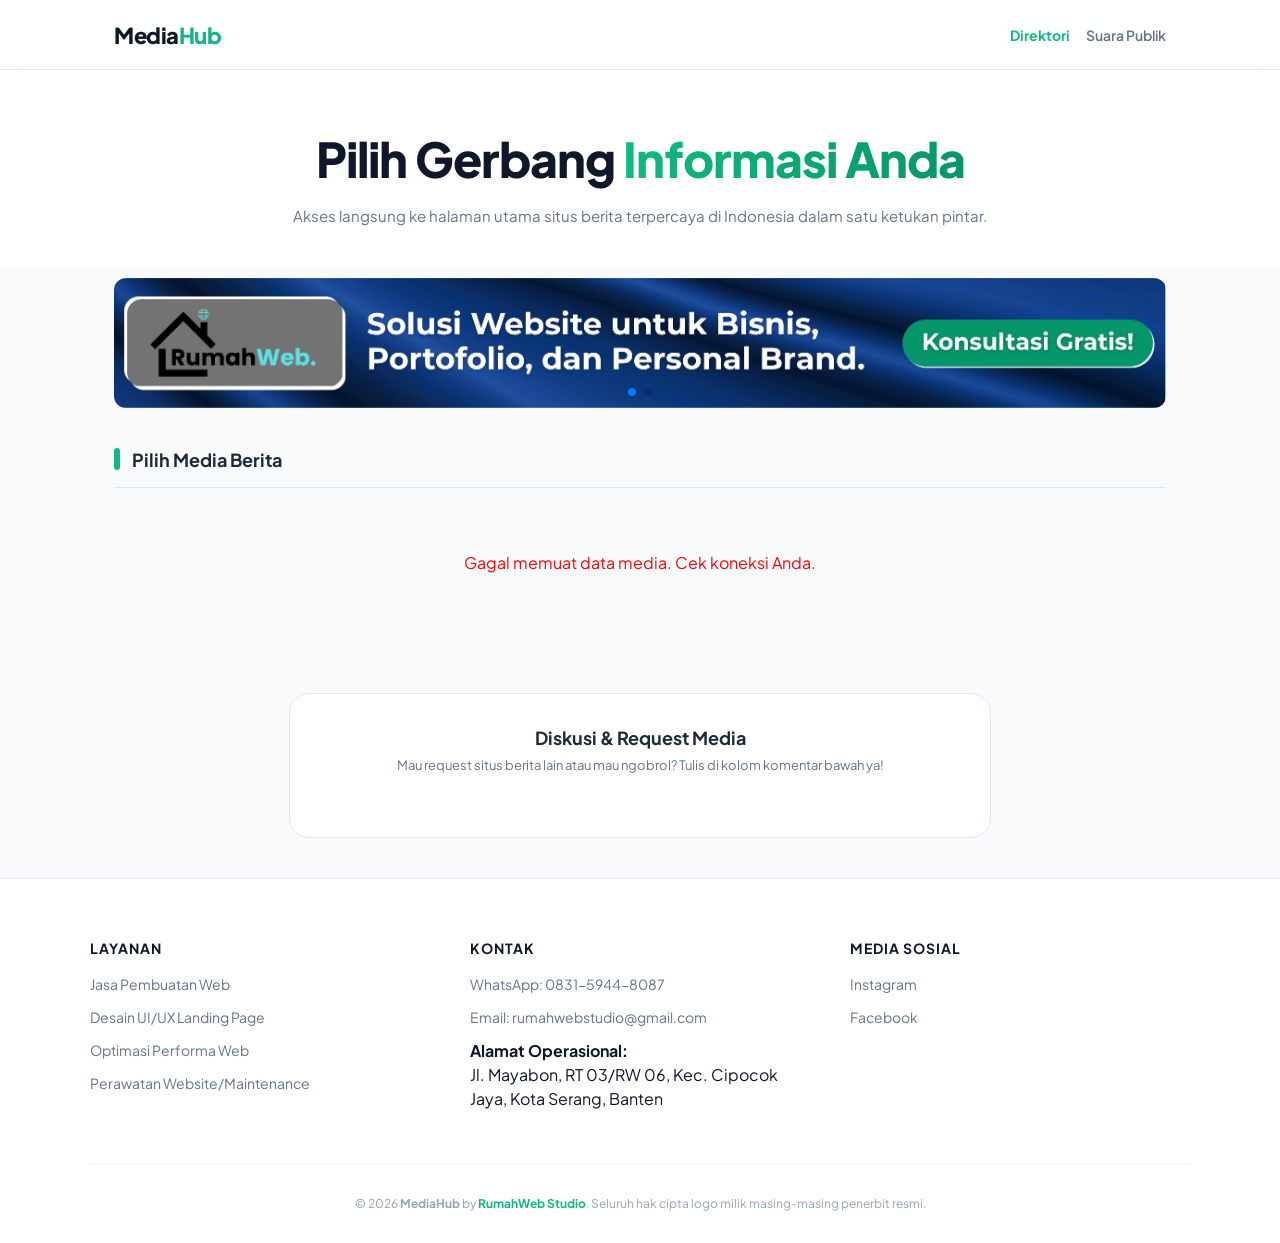
==== commit 1c591059: "Update index.html" ====
--- a/index.html
+++ b/index.html
@@ -101,13 +101,24 @@
 
             <div class="footer-col">
                 <h3>Kontak</h3>
-                <ul>
-                    <li><a href="https://wa.me/6283159448087" target="_blank" rel="noopener noreferrer">WhatsApp Bisnis</a></li>
-                    <li><a href="mailto:rumahwebstudio@gmail.com">Email RumahWeb Studio</a></li>
-                </ul>
-                  <p style="font-size: 12px; color: #666; margin-top: 10px;">
-    <strong>Alamat Operasional:</strong> Jl. Mayabon, RT 03/RW 06, Kec. Cipocok Jaya, Kota Serang, Banten
-                  </p>
+    <ul>
+        <li>
+            <a href="https://wa.me/6283159448087" target="_blank" rel="noopener noreferrer">
+                WhatsApp: 0831-5944-8087
+            </a>
+        </li>
+        <li>
+            <a href="mailto:rumahwebstudio@gmail.com">
+                Email: rumahwebstudio@gmail.com
+            </a>
+        </li>
+        <!-- Sekarang alamat diganti jadi <li> biar ukuran & gayanya otomatis sama persis -->
+        <li style="margin-top: 10px; line-height: 1.5;">
+            <strong>Alamat Operasional:</strong><br>
+            Jl. Mayabon, RT 03/RW 06, Kec. Cipocok Jaya, Kota Serang, Banten
+        </li>
+    </ul>
+                
             </div>
 
             <div class="footer-col">
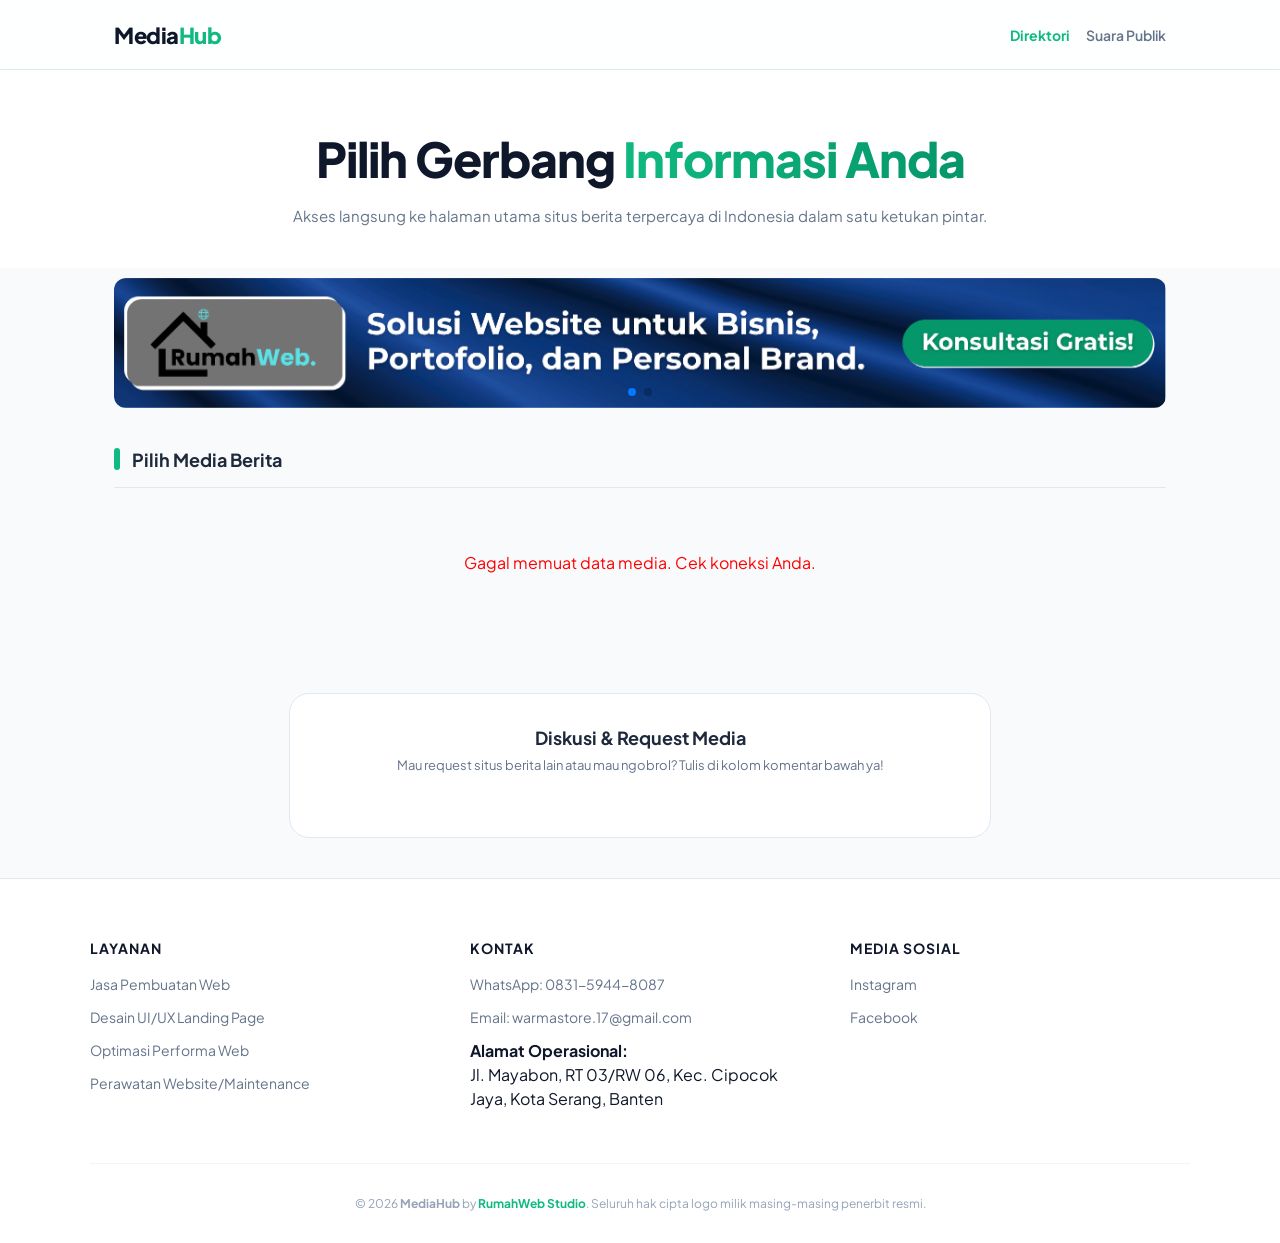
==== commit 9cd86ac6: "Update index.html" ====
--- a/index.html
+++ b/index.html
@@ -108,11 +108,10 @@
             </a>
         </li>
         <li>
-            <a href="mailto:rumahwebstudio@gmail.com">
-                Email: rumahwebstudio@gmail.com
+            <a href="mailto:warmastore.17@gmail.com">
+                Email: warmastore.17@gmail.com
             </a>
         </li>
-        <!-- Sekarang alamat diganti jadi <li> biar ukuran & gayanya otomatis sama persis -->
         <li style="margin-top: 10px; line-height: 1.5;">
             <strong>Alamat Operasional:</strong><br>
             Jl. Mayabon, RT 03/RW 06, Kec. Cipocok Jaya, Kota Serang, Banten
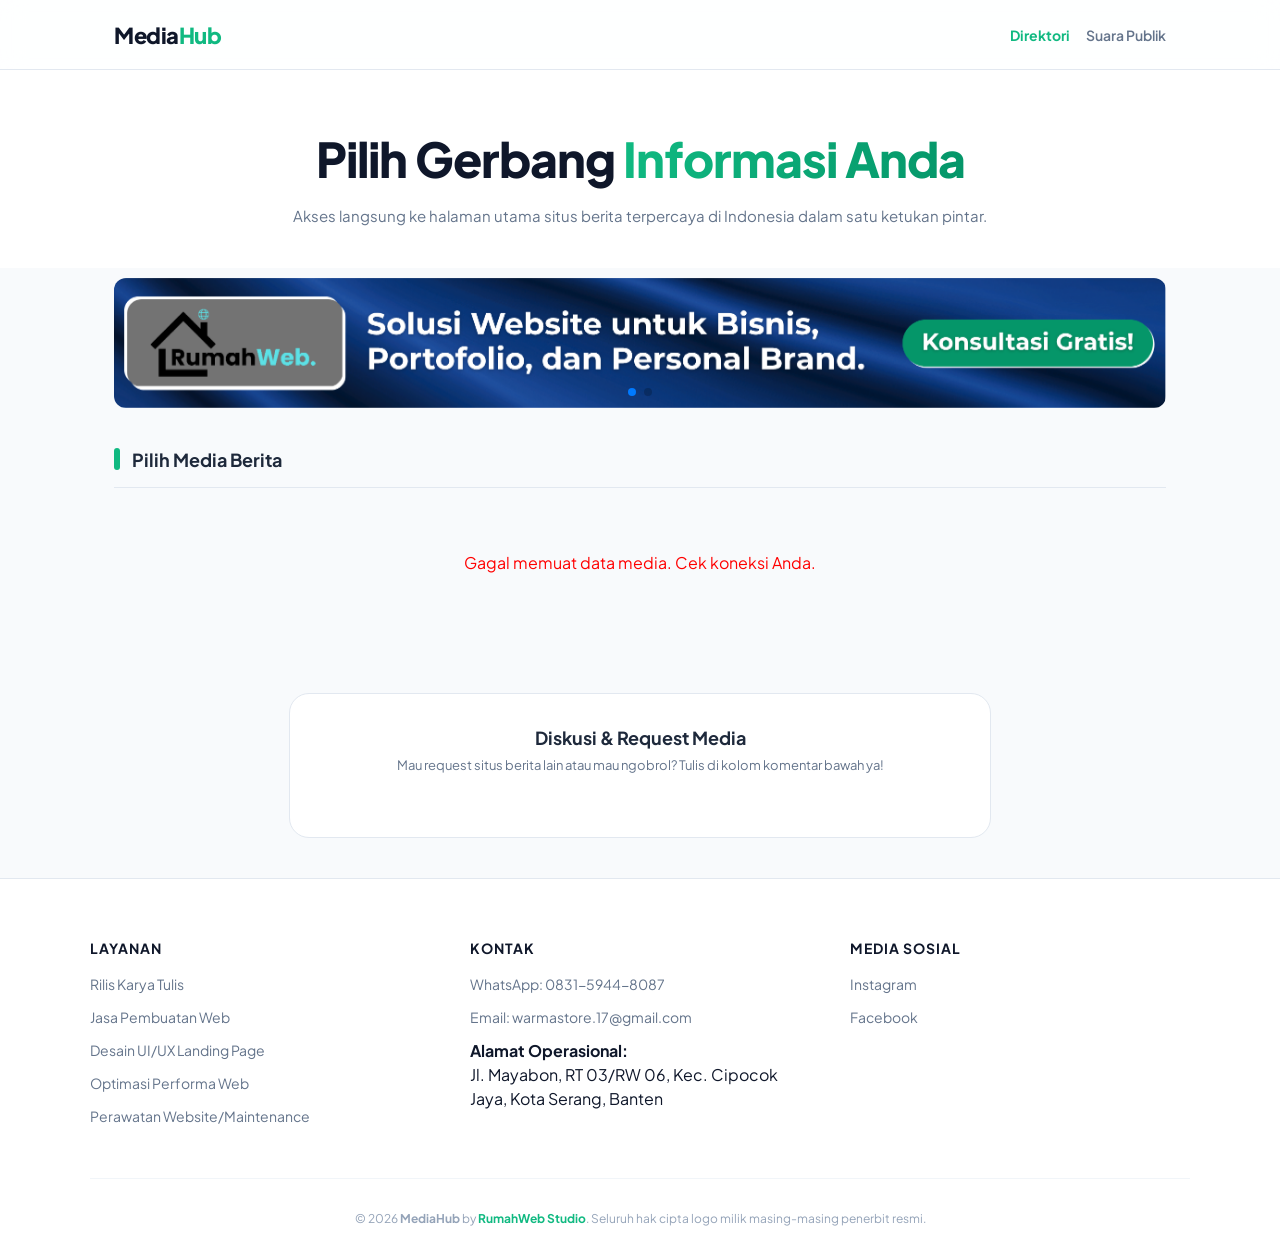
==== commit 1ed39d12: "Update index.html" ====
--- a/index.html
+++ b/index.html
@@ -92,6 +92,7 @@
             <div class="footer-col">
                 <h3>Layanan</h3>
                 <ul>
+                    <li><a href="https://mediahub-indonesia.pages.dev/opini" target="_blank" rel="noopener noreferrer">Rilis Karya Tulis</a></li>
                     <li><a href="https://rumahwebstudio.my.id/" target="_blank" rel="noopener noreferrer">Jasa Pembuatan Web</a></li>
                     <li><a href="https://rumahwebstudio.my.id/" target="_blank" rel="noopener noreferrer">Desain UI/UX Landing Page</a></li>
                     <li><a href="https://rumahwebstudio.my.id/" target="_blank" rel="noopener noreferrer">Optimasi Performa Web</a></li>
